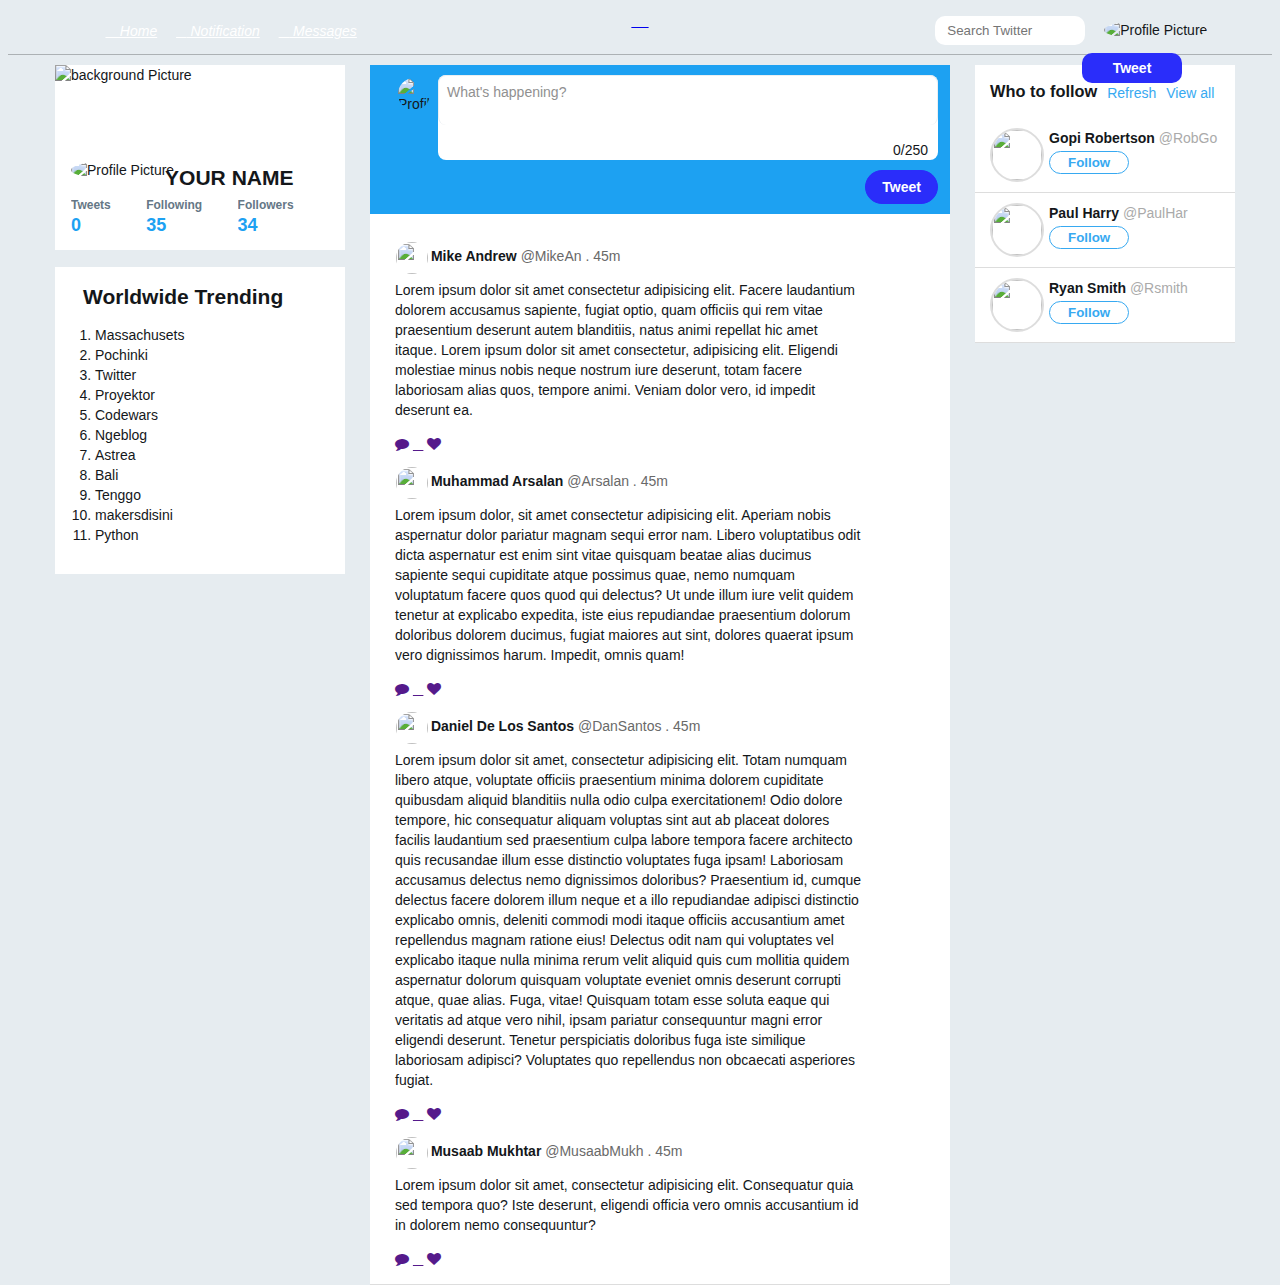
==== timeline.html @ 0c68b499 "Css follow sudah lumayan rapih." ====
<!DOCTYPE html>
<html>
     <head>
         <meta charset="utf-8">
         <title>Twitter Wall</title>
         <link href="https://necolas.github.io/normalize.css/7.0.0/normalize.css" rel="stylesheet">
         <link href="https://fonts.googleapis.com/css?family=Mali" rel="stylesheet">
         <link rel="stylesheet" href="https://use.fontawesome.com/releases/v5.4.1/css/all.css" integrity="sha384-5sAR7xN1Nv6T6+dT2mhtzEpVJvfS3NScPQTrOxhwjIuvcA67KV2R5Jz6kr4abQsz" crossorigin="anonymous">
         <!-- <link rel="styesheet" href="timeline.css" type="text/css" media="screen"/> -->
         <link href="main.css" rel="stylesheet">
         <link href="https://cdnjs.cloudflare.com/ajax/libs/font-awesome/4.7.0/css/font-awesome.min.css" rel="stylesheet">
         <script src="main.js"></script> 
     </head>
     <body class="segoe" style="background: rgb(230, 236, 240);">
        <div class="body">
                <div class="navigation">
                    <header>
                        <nav>
                            <a href="timeline.html">
                                   <i class="fab fa-twitter logocenter" aria-hidden="true"></i>
                            </a>
                           <ul id="nav-bar-top">
                               <li><a href="timeline.css"><i class="fas fa-home"> Home</i></a></li>
                               <li><a href="notification.html"><i class="far fa-bell"> Notification</i></a></li>
                               <li><a href="messages.html"><i class="far fa-envelope"> Messages</i></a></li>
                           </ul> 
                           <div id="nav-search-top">
                               <input type="text" placeholder="Search Twitter">
                               <img src="IMG/IMG_1526.JPG" alt="Profile Picture">
                               <button id="twitnav" class="twitnav">Tweet</button>
                            </div>
                        </nav>
                    </header>
                </div>

                <section class="wallcontainer">
                        <div class="profilecard">
                           <div class="background">
                            <div class="profilecardhead">
                                <img src="IMG/IMG_1570.JPG" alt="background Picture">
                            </div>
                            <div class="profilecardimagediv">
                                <img src="IMG/IMG_1526.JPG" alt="Profile Picture">
                            </div>
                           
                            <div class="profilecardnameidcont">
                                <div class="profilecardnamecont">
                                    <span id="profilecardname">
                                        <h3>Your Name</h3>
                                    </span>
                                </div>
                                <span id="profilecarduid"></span>
                            </div>

                            <div class="profilecardstatsdiv">
                         <ul class="profilecardstatslist">
                             <li class="profilecardstatslistitem">
                                 <span class="dispblk">
                                     <span class="statslistitemhead">Tweets</span>
                                     <span id="statslistitemcount" class="statslistitemcount">0</span>
                                 </span>
                             </li>
 
                             <li class="profilecardstatslistitem">
                                 <span class="dispblk">
                                     <span class="statslistitemhead">Following</span>
                                     <span class="statslistitemcount">35</span>
                                 </span>
                             </li>
 
                             <li class="profilecardstatslistitem">
                                 <span class="dispblk">
                                     <span class="statslistitemhead">Followers</span>
                                     <span class="statslistitemcount">34</span>
                                 </span>
                             </li>
                         </ul>
                             </div>
                         </div>

                         <div class="TrendingTopic">
                                <h2>Worldwide Trending</h2>
                                <ol id="trendingnow">
                                    <li>Massachusets</li>
                                    <li>Pochinki</li>
                                    <li>Twitter</li>
                                    <li>Proyektor</li>
                                    <li>Codewars</li>
                                    <li>Ngeblog</li>
                                    <li>Astrea</li>
                                    <li>Bali</li>
                                    <li>Tenggo</li>
                                    <li>makersdisini</li>
                                    <li>Python</li>
                                    </ol>     
                            </div>
                         </div> 
                         
                         <div class="rightcontainer">
                                <div class="posttweetcontainer">
                                    <img class="posttweetprofimg" src="IMG/IMG_1526.JPG" alt="Profile Picture">
                                    <div class="ml56px">
                                        <div class="posttweettacontainer">
                                            <textarea id="posttweetta" class="posttweetta" placeholder="What's happening?"></textarea>
                                            <div class="posttweetcountcont">
                                                <span class="posttweetcount"><span id="totalchars">0</span>/250</span>
                                            </div>
                                        </div>
                                        <div class="posttweetbutcont">
                                            <button id="posttweetbut" class="posttweetbut" onclick="addTweet()">Tweet</button>
                                        </div>
                                    </div>
                                </div>
                                <div id="tweetscontainer" class="tweetscontainer">
                                       <div class="tweeting">    
                                           <div class="data-tweet">
                                               <img src="IMG/1.jpg">
                                               <strong>Mike Andrew</strong> <span>@MikeAn . 45m</span>
                                               <p>Lorem ipsum dolor sit amet consectetur adipisicing elit. Facere laudantium dolorem accusamus sapiente, fugiat optio, quam officiis qui rem vitae praesentium deserunt autem blanditiis, natus animi repellat hic amet itaque. Lorem ipsum dolor sit amet consectetur, adipisicing elit. Eligendi molestiae minus nobis neque nostrum iure deserunt, totam facere laboriosam alias quos, tempore animi. Veniam dolor vero, id impedit deserunt ea.</p>
                           
                                               <div class="btn-tweet">
                                                   <a href=""><i class="fa fa-comment"></i></a>
                                                   <a href=""><i class="fas fa-retweet"></i></a>
                                                   <a href=""><i class="fa fa-heart"></i></a>
                                                   <a href=""><i class="fab fa-gitter"></i></a>
                                               </div>
                                           </div>
                                       </div>
           
                                           <div class="data-tweet">
                                               <img src="IMG/2.jpg">
                                               <strong>Muhammad Arsalan</strong> <span>@Arsalan . 45m</span>
                                               <p>Lorem ipsum dolor, sit amet consectetur adipisicing elit. Aperiam nobis aspernatur dolor pariatur magnam sequi error nam. Libero voluptatibus odit dicta aspernatur est enim sint vitae quisquam beatae alias ducimus sapiente sequi cupiditate atque possimus quae, nemo numquam voluptatum facere quos quod qui delectus? Ut unde illum iure velit quidem tenetur at explicabo expedita, iste eius repudiandae praesentium dolorum doloribus dolorem ducimus, fugiat maiores aut sint, dolores quaerat ipsum vero dignissimos harum. Impedit, omnis quam!</p>
                           
                                               <div class="btn-tweet">
                                                   <a href=""><i class="fa fa-comment"></i></a>
                                                   <a href=""><i class="fas fa-retweet"></i></a>
                                                   <a href=""><i class="fa fa-heart"></i></a>
                                                   <a href=""><i class="fab fa-gitter"></i></a>
                                               </div>
                                           </div>
           
                                           <div class="data-tweet">
                                               <img src="IMG/3.jpg">
                                               <strong>Daniel De Los Santos</strong> <span>@DanSantos . 45m</span>
                                               <p>Lorem ipsum dolor sit amet, consectetur adipisicing elit. Totam numquam libero atque, voluptate officiis praesentium minima dolorem cupiditate quibusdam aliquid blanditiis nulla odio culpa exercitationem! Odio dolore tempore, hic consequatur aliquam voluptas sint aut ab placeat dolores facilis laudantium sed praesentium culpa labore tempora facere architecto quis recusandae illum esse distinctio voluptates fuga ipsam! Laboriosam accusamus delectus nemo dignissimos doloribus? Praesentium id, cumque delectus facere dolorem illum neque et a illo repudiandae adipisci distinctio explicabo omnis, deleniti commodi modi itaque officiis accusantium amet repellendus magnam ratione eius! Delectus odit nam qui voluptates vel explicabo itaque nulla minima rerum velit aliquid quis cum mollitia quidem aspernatur dolorum quisquam voluptate eveniet omnis deserunt corrupti atque, quae alias. Fuga, vitae! Quisquam totam esse soluta eaque qui veritatis ad atque vero nihil, ipsam pariatur consequuntur magni error eligendi deserunt. Tenetur perspiciatis doloribus fuga iste similique laboriosam adipisci? Voluptates quo repellendus non obcaecati asperiores fugiat.</p>
                           
                                               <div class="btn-tweet">
                                                   <a href=""><i class="fa fa-comment"></i></a>
                                                   <a href=""><i class="fas fa-retweet"></i></a>
                                                   <a href=""><i class="fa fa-heart"></i></a>
                                                   <a href=""><i class="fab fa-gitter"></i></a>
                                               </div>
                                           </div>
           
                                           <div class="data-tweet">
                                               <img src="IMG/4.jpg">
                                               <strong>Musaab Mukhtar</strong> <span>@MusaabMukh . 45m</span>
                                               <p>Lorem ipsum dolor sit amet, consectetur adipisicing elit. Consequatur quia sed tempora quo? Iste deserunt, eligendi officia vero omnis accusantium id in dolorem nemo consequuntur?</p>
                           
                                               <div class="btn-tweet">
                                                   <a href=""><i class="fa fa-comment"></i></a>
                                                   <a href=""><i class="fas fa-retweet"></i></a>
                                                   <a href=""><i class="fa fa-heart"></i></a>
                                                   <a href=""><i class="fab fa-gitter"></i></a>
                                               </div>
                                           </div>     
                                </div>
                            </div>

                            <div class="follow">
                                    <div id="head-follow">
                                        <h3>Who to follow</h3>
                                        <a href="">Refresh</a>
                                        <a href="">View all</a>
                                        
                                    </div>
                                    <div class="clear"></div>

                                    <div id="info-follow">
                                            <img src="IMG/5.jpg">
                            
                                            <div class="follow-data">
                                                <strong>Gopi Robertson</strong> 
                                                <span>@RobGo</span>
                                                <br>
                                                <button class="btn-follow">Follow</button>
                                            </div>
                                            <div class="clear"></div>
                                    </div>

                                    <div id="info-follow">
                                        <img src="IMG/6.jpg">
                            
                                        <div class="follow-data">
                                            <strong>Paul Harry</strong> 
                                               <span>@PaulHar</span>
                                                <br>
                                            <button class="btn-follow">Follow</button>
                                        </div>
                                        <div class="clear"></div>
                                    </div>

                                    <div id="info-follow">
                                        <img src="IMG/7.jpg">
                            
                                        <div class="follow-data">
                                            <strong>Ryan Smith</strong> 
                                            <span>@Rsmith</span>
                                            <br>
                                           <button class="btn-follow">Follow</button>
                                        </div>
                                        <div class="clear"></div>
                                    </div>

                            </div>
                                                    
                 </section>
        </div>
     </body>
---- timeline.css ----
/* header{
    z-index: 1000;
    position: fixed;
    display: grid;
    grid-template-columns: 4fr 3fr 4fr;
    grid-template-areas: "a b c";
    box-shadow: 0px 1px 2px #aaa; */
}
   
.navigation{
    background-image: url("https://abs.twimg.com/a/1512226556/img/t1/lohp_streams_header_bg_v4.png");
    background-size: 100% 100%;
    border-bottom: 1px solid rgba(0, 0, 0, 0.25);
    height: 46px;
    position: relative;
    width: 100%;
    text-align:center;
}

header nav{
    display: grid;
    grid-template-columns: 1fr 1fr 1fr;
    grid-template-areas: 
    'a b c';
}

#nav-bar-top{
    margin: 0;
    grid-area: a;
    padding-top: 10px;
}

#nav-bar-top li{
    display: inline-block;
    list-style: none;
    size: 46px;
}

#nav-bar-top a{
    color: white;
    text-align: center;
    padding:10px 15px 10px 0px;
}

#nav-seacrh-top{
    display:flex;
    align-items:center;
}

#nav-search-top input{
    border-radius:50px;
    width:150px;
    margin-left:10px;/* 
    padding:5px 10px; */
    box-sizing: border-box;
    background-color: #fff;
    margin: 15px 0px 5px 10px;
    border-radius: 15px;
    border: 2px solid transparent;
}

#nav-search-top button{
    display: block;
    border-radius: 2px;
    border: 2px solid transparent;
}


#nav-search-top img{
    width:30px;
    height:30px;
    border-radius:50%;
    margin-left:15px;
}

.twit{
    padding: 6px 16px; 
    border-radius: 100px; 
    border: 1px solid #1da1f2; 
    border-image: none; 
    text-align: center; 
    color: white; 
    line-height: 20px; 
    font-size: 14px; 
    font-weight: bold; 
    white-space: nowrap; 
    position: relative; 
    cursor: pointer; 
    float: right; 
    box-shadow: none; 
    background-color: #1da1f2;
}

.wallcontainer{
    /* width: 900px; 
    overflow: hidden; 
    margin:auto; */
    max-width:1190px;
    margin:0 auto;
    display: grid;
    grid-template-columns: 1fr 4fr;
    grid-template-rows: 45px repeat(2,95px) repeat(4,100px) auto 30px;
    grid-column-gap: 15px;
    grid-row-gap: 15px;
    grid-template-areas:
    "profile twitter follow"
    "trending twitter follow";
    justify-content: space-between;
}
 
.background{
    background-color: white;
}

.profilecard{
    width: 290px; 
    float: left; 
    background: white; 
    margin: 10px; 
    position: relative;
    grid-area: profile;
}
 
.profilecardhead{
 height:95px;
}

.profilecardhead img{
 height:95px;
 width: 290px;
}
 
.profilecardimagediv{
 margin:-30px 0 0 8px;
 padding:1px;
 background:#FFF;
 display:inline-block;
 border-radius:50%;
}
 
.profilecardimagediv img{
 width:85px;
 height:85px;
 border-radius:50%;
 box-sizing:border-box;
 border:0px solid #FFF;
}
 
.profilecardnameidcont{
 /* background-color: aquamarine; */
 position:absolute;
 top:103px;
 left:90px;
 width:185px;
}
 
.profilecardnamecont{
 font-size:18px;
 font-weight:bold;
 line-height:25px;
 margin:-1px 0 -2px;
 max-width:100%;
 overflow:hidden;
 text-overflow:ellipsis;
 white-space:nowrap;
 word-wrap:normal
}
 
#profilecardname{
 color:inherit;
 text-transform:uppercase;
}
 
#profilecarduid{
 /* background-color: aquamarine; */
 color:#667786;
 font-size:14px;
 padding-right:5px;
 text-transform:uppercase;
}
 
.profilecardstatsdiv{
 padding:16px;
 /* background-color: aquamarine; */
}
 
.profilecardstatslist{
 table-layout:fixed;
 box-sizing:border-box;
 display:table;
 margin:0;
 min-width:100%;
 padding:0;
 list-style:outside none;
}
 
.profilecardstatslistitem{
 width:1%;
 vertical-align:bottom;
 display:table-cell;
 padding:0;
 box-sizing:border-box;
 line-height:1;
 overflow:hidden;
 transition:all 0.15s ease-in-out 0s;
 text-align:inherit;
}
 
.dispblk{
 display:block;
}
 
.statslistitemhead{
 color:#657786;
 font-size:12px;
 font-weight:bold;
 letter-spacing:0,02em;
 line-height:16px;
 overflow:hidden;
 transition:color 0.15s ease-in-out 0s;
 display:block;
}
 
.statslistitemcount{
 display:block;
 font-size:18px;
 font-weight:bold;
 padding-top:3px;
 transition: color .15s ease-in-out 0s;
 color: #1da1f2;
}
 
.TrendingTopic{
    background-color: white;
    grid-area: trending;
}

.TrendingTopic h2{
    text-align: center;
}

.rightcontainer{
 width:580px;
 float:center;
 margin-top:10px;
 margin-right:10px;
 grid-area: twitter;
}


.posttweetcontainer{
 background:#1da1f2;
 padding:10px 12px;
 position:relative;
}
 
.posttweetprofimg{
 width:32px;
 height:32px;
 position:absolute;
 left:28px;
 top:13px;
 border-radius:50%;
}
 
.ml56px{
 margin-left:56px;
}
 
.ml58px{
 margin-left:58px;
}
 
.mt10px{
 margin-top: 10px;
}
 
.posttweettacontainer{
 border-radius: 8px;
 order: 1px solid rgb(42, 45, 250); 
 border-image: none; 
 line-height: 20px; 
 box-shadow: 0px 0px 0px 1px #1da1f2; 
 background-color: rgb(255, 255, 255);
}
 
.posttweetta{
 border-width: 1px 1px 0px; 
 border-style: solid solid none; 
 border-color: rgb(230, 236, 240) rgb(230, 236, 240) currentColor;
 margin: 0px; 
 padding: 8px; 
 outline: 0px; 
 border-radius: 8px; 
 border-image: none; 
 width: 100%; 
 height: 50px; 
 font-family: "Segoe UI",Arial,sans-serif; 
 font-size: 14px; 
 box-sizing: border-box; 
 opacity: 0.8; 
 background-color: rgb(255, 255, 255);
}
 
.posttweetcountcont{
 overflow: hidden; 
 margin-top: 10px;
}
 
.posttweetcount{
 margin-right: 10px; 
 display: block; 
 float: right;
}
 
.posttweetbutcont{
 overflow: hidden; margin-top: 10px;
}
 
.posttweetbut{
 padding: 6px 16px; 
 border-radius: 100px; 
 border: 1px solid rgb(42, 45, 250); 
 border-image: none; 
 text-align: center; 
 color: rgb(255, 255, 255); 
 line-height: 20px; 
 font-size: 14px; 
 font-weight: bold; 
 white-space: nowrap; 
 position: relative; 
 cursor: pointer; 
 float: right; 
 box-shadow: none; 
 background-color: rgb(42, 45, 250);
}
 
.tweetscontainer{
 background: rgb(255, 255, 255); 
 list-style: none; 
 margin: 0px; 
 padding: 0px;
}
 
.tweetcontainer{
 margin: 0px; 
 padding: 10px; 
 overflow: hidden; 
 border-bottom-color: rgb(230, 236, 240); 
 border-bottom-width: 1px; 
 border-bottom-style: solid;
}
 
.tweetprofimg{
 border-radius: 50%; 
 width: 48px; 
 height: 48px; 
 margin-right: 10px; 
 float: left;
}
 
.tweetprofname{
 color:#14171a;
 font-size:14px;
 font-weight:bold;
}
 
.tweetprofuid{
 color:#657786;
 font-size:14px;
 margin-left:5px;
}
 
.tweetstats{
 margin-right: 30px; 
 cursor: pointer;
}
 
.tweetstats i{
 color: rgb(101, 119, 134); 
 font-size: 16px;
}
 
.tweetstatscount{
 color: rgb(101, 119, 134); 
 line-height: 1; 
 font-size: 12px; 
 font-weight: bold; 
 margin-left: 6px;
}

.tweetscontainer{
    padding:15px;
    border-bottom: 1px solid #ddd;
    position: relative;
}

.tweetcontainer img{
 width:32px;
 height:32px;
 position:absolute;
 left:28px;
 top:13px;
 border-radius:50%;
}

.data-tweet{
    float: left;
    margin-left: 10px;
    width: 85%;
}

.data-tweet span{
    color:dimgray;
}

.tweeting .btn{
    border: 0px;
    color: #fff;
    font-weight: bold;
    border-radius: 20px;
    background-color: #37A9F1;
    padding: 10px 15px;
    cursor: pointer;
}

.tweeting .btn:hover{
    background-color: #19C7FB;
}

.tweeting img{
    border:1px solid #ddd;
    width: 100%;
    height: 100%;
    border-radius: 20px;
    margin-top: 10px;
}

.tweeting video{
    border:1px solid #ddd;
    width: 100%;
    height: 100%;
    border-radius: 10px;
    margin-top: 10px;
}

.red i, .red span{
    color: white !important;
   }
---- main.css ----
body {
  color: #14171a;
  font-size: 14px;
  line-height: 20px;
 }
  
 body {
  font-family: "Helvetica Neue",Helvetica,Arial,sans-serif;
 }
  
  
 .topbar {
  background-image: url("https://abs.twimg.com/a/1512226556/img/t1/lohp_streams_header_bg_v4.png");
  background-size: 100% 100%;
  border-bottom: 1px solid rgba(0, 0, 0, 0.25);
  height: 46px;
  position: relative;
  width: 100%;
  text-align:center;
 }
  
 body.segoe {
  font-family: "Segoe UI",Arial,sans-serif;
 }
  
  
 .topbar .container {
  max-width: 1190px;
  height: 100%;
  text-align: center;
  width: auto;
  margin: 0 auto;
  position: relative;
 }
  
 .logocenter{
  font-size: 23px !important;
  margin-top: 11px;
  color:white;
 }
  
 .topcontainer{
  background:#FFF;
  height: 100%;
 }
  
 #submit_button {
  background-color: #1da1f2;
  border: 1px solid #1da1f2;
  border-radius: 100px;
  box-shadow: none;
  color: #fff;
  font-size: 18px;
  font-weight: bold;
  height: auto;
  line-height: 24px;
  padding: 12px 20px;
  position: relative;
  text-align: center;
  white-space: nowrap;
  width: 392px;
 }
 
 .navigation{
     background-image: url("https://abs.twimg.com/a/1512226556/img/t1/lohp_streams_header_bg_v4.png");
     background-size: 100% 100%;
     border-bottom: 1px solid rgba(0, 0, 0, 0.25);
     height: 46px;
     position: relative;
     width: 100%;
     text-align:center;
 }
 
 header nav{
     display: grid;
     grid-template-columns: 1fr 1fr 1fr;
     grid-template-areas: 
     'a b c';
 }
 
 #nav-bar-top{
     margin: 0;
     grid-area: a;
     padding-top: 13px;
 }
 
 #nav-bar-top li{
     display: inline-block;
     list-style: none;
     size: 46px;
 }
 
 #nav-bar-top a{
     color: white;
     text-align: center;
     padding:10px 15px 10px 0px;
 }
 
 #nav-seacrh-top{
     /* margin: 0;
     grid-area: a;
     padding-top: 10px;
     display: grid;
     grid-template-columns: 3fr 1fr 1fr; */
     /* align-items: center; */
     display:flex;
 }
 
 #nav-search-top input{
     /* background-color: #1da1f2;
     border: 1px solid #1da1f2;
     border-radius: 100px;
     box-shadow: none;
     color: #fff;
     font-size: 18px;
     font-weight: bold;
     height: auto;
     line-height: 24px; */
     /* padding: 12px 20px; */
     /* position: relativel; */
     /* text-align: center;
     white-space: nowrap;
     width: 392px;
     margin-left:15px; */
     border-radius:50px;
     width:150px;
     margin-left:20px;
     padding:5px 10px;
     box-sizing: border-box;
     background-color: #fff;
     /* grid-area: b; */
     margin-top:8px;
     border-radius: 10px;
     border: 2px solid transparent;
 }

 #nav-search-top img{
    /* margin-top: 8px;
    margin-left: 0px; */
}
 
 #nav-search-top button{
     display: block;
     border-radius: 2px;
     border: 2px solid transparent;
     margin-top: 8px;
     margin-right: 90px;
     border-radius: 10px;
     height: 30px;
     padding-top: 3px;
 }
 
 .twitnav{
  padding: 6px 16px; 
  border-radius: 100px; 
  border: 1px solid rgb(42, 45, 250); 
  border-image: none; 
  text-align: center; 
  color: rgb(255, 255, 255); 
  line-height: 20px; 
  font-size: 14px; 
  font-weight: bold; 
  white-space: nowrap; 
  position: relative; 
  cursor: pointer; 
  float: right; 
  box-shadow: none; 
  background-color: rgb(42, 45, 250);
  border-radius:50px;
  width:100px;
  margin-left:1px;
  box-sizing: border-box;
 }
 
 #nav-search-top img{
     width:30px;
     height:30px;
     /* left:28px;
     top:13px; */
     border-radius:50%;
     margin-left:15px;
 }
 
 /* .twit{
     padding: 6px 16px; 
     border-radius: 100px; 
     border: 1px solid #1da1f2; 
     border-image: none; 
     text-align: center; 
     color: white; 
     line-height: 20px; 
     font-size: 14px; 
     font-weight: bold; 
     white-space: nowrap; 
     position: relative; 
     cursor: pointer; 
     float: right; 
     box-shadow: none; 
     background-color: #1da1f2;
 } */
 
 .wallcontainer{
     max-width:1190px;
     margin:0 auto;
     display: grid;
     grid-template-columns: 1fr 2fr 1fr;
     grid-template-rows: 45px repeat(2,95px) repeat(4,100px) auto 30px;
     grid-column-gap: 15px;
     grid-row-gap: 15px;
     grid-template-areas:
     "profile twitter follow"
     "trending twitter follow";
     justify-content: space-between;
 }
  
 .background{
     background-color: white;
 }
 
 .profilecard{
     width: 290px; 
     float: left; 
     background: white; 
     margin: 10px; 
     position: relative;
     grid-area: profile;
 }
  
 .profilecardhead{
  height:95px;
 }
 
 .profilecardhead img{
  height:95px;
  width: 290px;
 }
  
 .profilecardimagediv{
  margin:-30px 0 0 15px;
  padding:1px;
  background:#FFF;
  display:inline-block;
  border-radius:50%;
 }
  
 .profilecardimagediv img{
  width:85px;
  height:85px;
  border-radius:50%;
  box-sizing:border-box;
  border:0px solid #FFF;
 }
  
 .profilecardnameidcont{
  /* background-color: aquamarine; */
  position:absolute;
  top:80px;
  left:110px;
  width:185px;
 }
  
 .profilecardnamecont{
  font-size:18px;
  font-weight:bold;
  line-height:25px;
  margin:-1px 0 -2px;
  max-width:100%;
  overflow:hidden;
  text-overflow:ellipsis;
  white-space:nowrap;
  word-wrap:normal
 }
  
 #profilecardname{
  color:inherit;
  text-transform:uppercase; 
 }
  
 #profilecarduid{
  /* background-color: aquamarine; */
  color:#667786;
  font-size:14px;
  padding-right:5px;
  text-transform:uppercase;
 }
  
 .profilecardstatsdiv{
  padding:16px;
  /* background-color: aquamarine; */
 }
  
 .profilecardstatslist{
  table-layout:fixed;
  box-sizing:border-box;
  display:table;
  margin:0;
  min-width:100%;
  padding:0;
  list-style:outside none;
 }
  
 .profilecardstatslistitem{
  width:1%;
  vertical-align:bottom;
  display:table-cell;
  padding:0;
  box-sizing:border-box;
  line-height:1;
  overflow:hidden;
  transition:all 0.15s ease-in-out 0s;
  text-align:inherit;
 }
  
 .dispblk{
  display:block;
 }
  
 .statslistitemhead{
  color:#657786;
  font-size:12px;
  font-weight:bold;
  letter-spacing:0,02em;
  line-height:16px;
  overflow:hidden;
  transition:color 0.15s ease-in-out 0s;
  display:block;
 }
  
 .statslistitemcount{
  display:block;
  font-size:18px;
  font-weight:bold;
  padding-top:3px;
  transition: color .15s ease-in-out 0s;
  color: #1da1f2;
 }
  
 .TrendingTopic{
     background-color: white;
     grid-area: trending;
     padding-bottom: 15px;
 }
 
 .TrendingTopic h2{/* 
     text-align: center; */
     padding-top: 20px;
     padding-left: 28px;
 }
 
 .rightcontainer{
  width:580px;
  float:center;
  margin-top:10px;
  margin-right:10px;
  grid-area: twitter;
  background-color: white;
 }
 
 
 .posttweetcontainer{
  background:#1da1f2;
  padding:10px 12px;
  position:relative;
 }
  
 .posttweetprofimg{
  width:32px;
  height:32px;
  position:absolute;
  left:28px;
  top:13px;
  border-radius:50%;
 }
  
 .ml56px{
  margin-left:56px;
 }
  
 .ml58px{
  margin-left:58px;
 }
  
 .mt10px{
  margin-top: 10px;
 }
  
 .posttweettacontainer{
  border-radius: 8px;
  order: 1px solid rgb(42, 45, 250); 
  border-image: none; 
  line-height: 20px; 
  box-shadow: 0px 0px 0px 1px #1da1f2; 
  background-color: rgb(255, 255, 255);
 }
 .posttweettacontainer textarea{
    resize: none;
 }
  
 .posttweetta{
  border-width: 1px 1px 0px; 
  border-style: solid solid none; 
  border-color: rgb(230, 236, 240) rgb(230, 236, 240) currentColor;
  margin: 0px; 
  padding: 8px; 
  outline: 0px; 
  border-radius: 8px; 
  border-image: none; 
  width: 100%; 
  height: 50px; 
  font-family: "Segoe UI",Arial,sans-serif; 
  font-size: 14px; 
  box-sizing: border-box; 
  opacity: 0.8; 
  background-color: rgb(255, 255, 255);
 }
  
 .posttweetcountcont{
  overflow: hidden; 
  margin-top: 10px;
 }
  
 .posttweetcount{
  margin-right: 10px; 
  display: block; 
  float: right;
 }
  
 .posttweetbutcont{
  overflow: hidden; margin-top: 10px;
 }
  
 .posttweetbut{
  padding: 6px 16px; 
  border-radius: 100px; 
  border: 1px solid rgb(42, 45, 250); 
  border-image: none; 
  text-align: center; 
  color: rgb(255, 255, 255); 
  line-height: 20px; 
  font-size: 14px; 
  font-weight: bold; 
  white-space: nowrap; 
  position: relative; 
  cursor: pointer; 
  float: right; 
  box-shadow: none; 
  background-color: rgb(42, 45, 250);
 }
  
 .tweetscontainer{
  background: rgb(255, 255, 255); 
  list-style: none; 
  margin: 0px; 
  padding: 0px;
 }
  
 .tweetscontainer{
  margin: 0px; 
  padding: 10px; 
  overflow: hidden; 
  border-bottom-color: rgb(230, 236, 240); 
  border-bottom-width: 1px; 
  border-bottom-style: solid;
 }
  
 .data-tweet img{
  width:32px;
  height:32px;
  position: relative;;
  left:1px;
  top:13px;
  border-radius:50%;
 }
  
 .ml56px{
  margin-left:56px;
 }
  
 .ml58px{
  margin-left:58px;
 }
  
 .mt10px{
  margin-top: 10px;
 }
  
 .tweetprofname{
  color:#14171a;
  font-size:14px;
  font-weight:bold;
 }
  
 .tweetprofuid{
  color:#657786;
  font-size:14px;
  margin-left:5px;
 }
  
 .tweetstats{
  margin-right: 30px; 
  cursor: pointer;
 }
  
 .tweetstats i{
  color: rgb(101, 119, 134); 
  font-size: 16px;
 }
  
 .tweetstatscount{
  color: rgb(101, 119, 134); 
  line-height: 1; 
  font-size: 12px; 
  font-weight: bold; 
  margin-left: 6px;
 }
 
 .tweetscontainer{
     padding:15px;
     border-bottom: 1px solid #ddd;
     position: relative;
 }
 
 .tweetcontainer img{
  width:32px;
  height:32px;
  position:absolute;
  left:28px;
  top:13px;
  border-radius:50%;
 }
 
 .data-tweet{
     float: left;
     margin-left: 10px;
     width: 85%;
 }
 
 .data-tweet span{
     color:dimgray;
 }
 
 .tweeting .btn{
     border: 0px;
     color: #fff;
     font-weight: bold;
     border-radius: 20px;
     background-color: #37A9F1;
     padding: 10px 15px;
     cursor: pointer;
 }
 
 .tweeting .btn:hover{
     background-color: #19C7FB;
 }
 
 /* .tweeting img{
     border:1px solid #ddd;
     width: 100%;
     height: 100%;
     border-radius: 20px;
     margin-top: 10px;
 } */
 
 /* .tweeting video{
     border:1px solid #ddd;
     width: 100%;
     height: 100%;
     border-radius: 10px;
     margin-top: 10px;
 } */
 
.follow{/* 
  padding: 15px 15px; */
  padding-left: 0px;
  grid-area: follow;
  background-color: white;
  margin-top: 10px;
  padding-bottom: 40px;
  padding-right: 15px
}

.connect{
  padding: 10px 0px;
}

.connect a{
  color:#37A9F1;
  text-decoration: none;
}

#head-follow{
    padding-left: 15px;
    padding-bottom: 50px;
    /* border-bottom: 1px solid #ddd; */
    width: 100%;
}
 
#head-follow h3{
  float:left;
}
#head-follow a{
  float:left;
  color:#37A9F1;
  margin-left:10px;
  padding-top: 18px;
  text-decoration: none;
}
#info-follow{
  float: left;
  border-bottom: 1px solid #ddd;
  background-color: white;
  padding-bottom: 10px;
  padding-top: 10px;
  /* padding-right: 50px; */
  width: 100%;
  padding-left: 15px;
}

#info-follow img{
  width:50px;
  height: 50px;
  border-radius: 50%;
  border: 2px solid #ddd;
  float:left;
  margin-right: 5px;
}

.follow-data{/* 
  float:center; */
  background-color: white
}

.follow-data span{
  color: #aaa;
}

.btn-follow{
  margin-top: 3px;
  padding:3px 18px;
  background-color: #fff;
  border: 1px solid #37A9F1;
  color: #37A9F1;
  font-weight: bold;
  border-radius: 15px;
  cursor: pointer;
}

.btn-follow:hover{
  background-color: rgba(54, 207, 253, 0.151);
}

 .red i, .red span{
  color: white !important;
 }
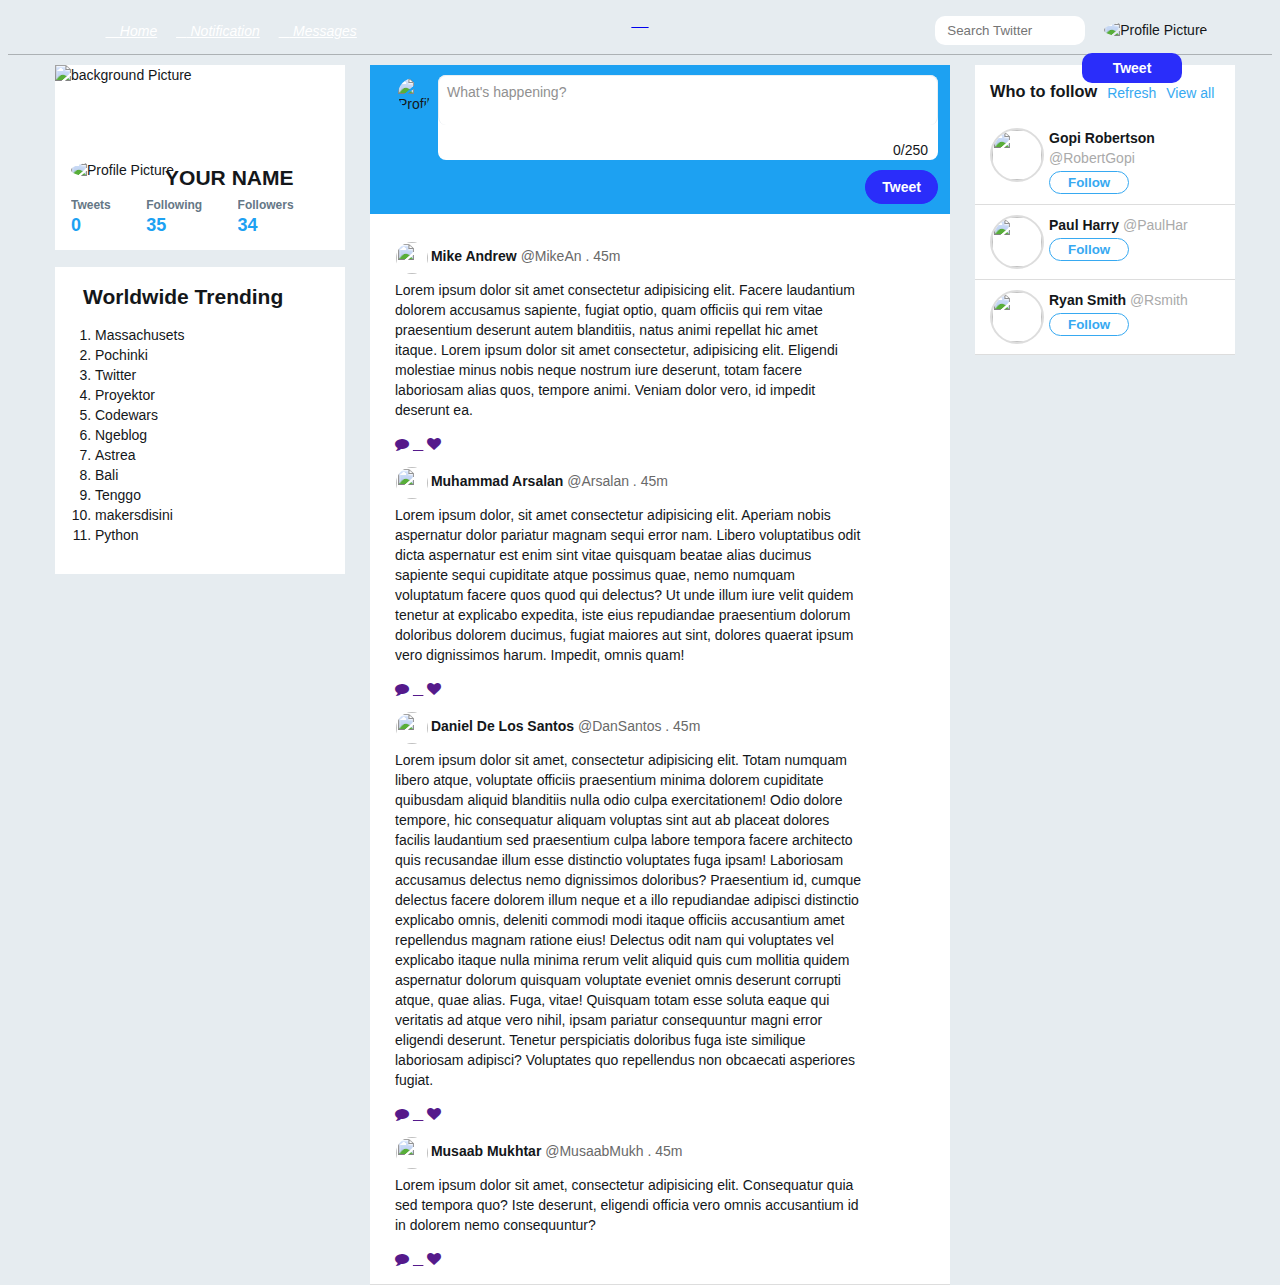
==== commit e1642bd2: "tes" ====
--- a/timeline.html
+++ b/timeline.html
@@ -6,7 +6,6 @@
          <link href="https://necolas.github.io/normalize.css/7.0.0/normalize.css" rel="stylesheet">
          <link href="https://fonts.googleapis.com/css?family=Mali" rel="stylesheet">
          <link rel="stylesheet" href="https://use.fontawesome.com/releases/v5.4.1/css/all.css" integrity="sha384-5sAR7xN1Nv6T6+dT2mhtzEpVJvfS3NScPQTrOxhwjIuvcA67KV2R5Jz6kr4abQsz" crossorigin="anonymous">
-         <!-- <link rel="styesheet" href="timeline.css" type="text/css" media="screen"/> -->
          <link href="main.css" rel="stylesheet">
          <link href="https://cdnjs.cloudflare.com/ajax/libs/font-awesome/4.7.0/css/font-awesome.min.css" rel="stylesheet">
          <script src="main.js"></script> 
@@ -28,7 +27,7 @@
                                <input type="text" placeholder="Search Twitter">
                                <img src="IMG/IMG_1526.JPG" alt="Profile Picture">
                                <button id="twitnav" class="twitnav">Tweet</button>
-                            </div>
+                             </div>
                         </nav>
                     </header>
                 </div>
@@ -112,7 +111,7 @@
                                     </div>
                                 </div>
                                 <div id="tweetscontainer" class="tweetscontainer">
-                                       <div class="tweeting">    
+                                       <div id= "tweeting" class="tweeting">    
                                            <div class="data-tweet">
                                                <img src="IMG/1.jpg">
                                                <strong>Mike Andrew</strong> <span>@MikeAn . 45m</span>
@@ -173,49 +172,52 @@
                                         <h3>Who to follow</h3>
                                         <a href="">Refresh</a>
                                         <a href="">View all</a>
-                                        
+                                        <div class="clear"></div>
                                     </div>
-                                    <div class="clear"></div>
 
                                     <div id="info-follow">
                                             <img src="IMG/5.jpg">
                             
                                             <div class="follow-data">
                                                 <strong>Gopi Robertson</strong> 
-                                                <span>@RobGo</span>
+                                                <span>@RobertGopi</span>
                                                 <br>
                                                 <button class="btn-follow">Follow</button>
                                             </div>
                                             <div class="clear"></div>
-                                    </div>
-
-                                    <div id="info-follow">
-                                        <img src="IMG/6.jpg">
-                            
-                                        <div class="follow-data">
-                                            <strong>Paul Harry</strong> 
-                                               <span>@PaulHar</span>
-                                                <br>
-                                            <button class="btn-follow">Follow</button>
                                         </div>
-                                        <div class="clear"></div>
-                                    </div>
-
-                                    <div id="info-follow">
-                                        <img src="IMG/7.jpg">
-                            
-                                        <div class="follow-data">
-                                            <strong>Ryan Smith</strong> 
-                                            <span>@Rsmith</span>
-                                            <br>
-                                           <button class="btn-follow">Follow</button>
-                                        </div>
-                                        <div class="clear"></div>
-                                    </div>
+
+                                        <div id="info-follow">
+                                                <img src="IMG/6.jpg">
+                                
+                                                <div class="follow-data">
+                                                    <strong>Paul Harry</strong> 
+                                                    <span>@PaulHar</span>
+                                                    <br>
+                                                    <button class="btn-follow">Follow</button>
+                                                </div>
+                                                <div class="clear"></div>
+                                            </div>
+
+                                            <div id="info-follow">
+                                                    <img src="IMG/7.jpg">
+                                    
+                                                    <div class="follow-data">
+                                                        <strong>Ryan Smith</strong> 
+                                                        <span>@Rsmith</span>
+                                                        <br>
+                                                        <button class="btn-follow">Follow</button>
+                                                    </div>
+                                                    <div class="clear"></div>
+                                                </div>
 
                             </div>
                                                     
                  </section>
         </div>
+        <script>
+            allTweet()
+            addToLocalStorage()
+        </script>
      </body>
-            +</html>
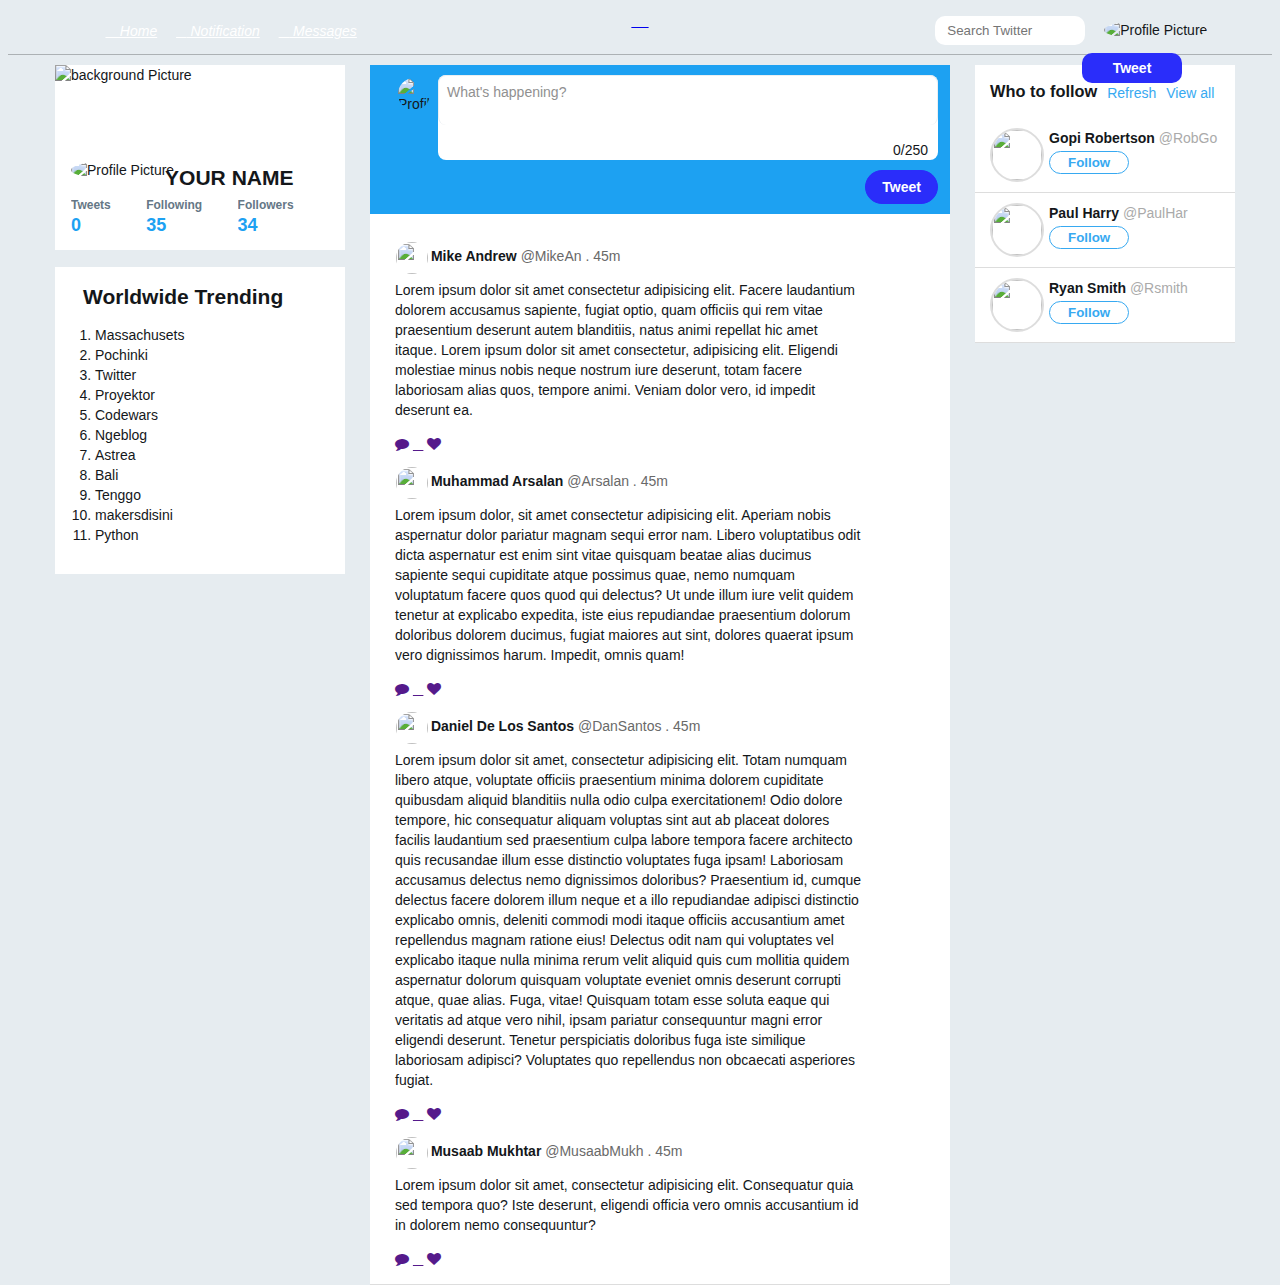
==== commit 08cb48cb: "Merge branch 'master' of https://github.com/dzuraida/Twitter-Clone" ====
--- a/timeline.html
+++ b/timeline.html
@@ -6,6 +6,7 @@
          <link href="https://necolas.github.io/normalize.css/7.0.0/normalize.css" rel="stylesheet">
          <link href="https://fonts.googleapis.com/css?family=Mali" rel="stylesheet">
          <link rel="stylesheet" href="https://use.fontawesome.com/releases/v5.4.1/css/all.css" integrity="sha384-5sAR7xN1Nv6T6+dT2mhtzEpVJvfS3NScPQTrOxhwjIuvcA67KV2R5Jz6kr4abQsz" crossorigin="anonymous">
+         <!-- <link rel="styesheet" href="timeline.css" type="text/css" media="screen"/> -->
          <link href="main.css" rel="stylesheet">
          <link href="https://cdnjs.cloudflare.com/ajax/libs/font-awesome/4.7.0/css/font-awesome.min.css" rel="stylesheet">
          <script src="main.js"></script> 
@@ -27,7 +28,7 @@
                                <input type="text" placeholder="Search Twitter">
                                <img src="IMG/IMG_1526.JPG" alt="Profile Picture">
                                <button id="twitnav" class="twitnav">Tweet</button>
-                             </div>
+                            </div>
                         </nav>
                     </header>
                 </div>
@@ -172,44 +173,45 @@
                                         <h3>Who to follow</h3>
                                         <a href="">Refresh</a>
                                         <a href="">View all</a>
-                                        <div class="clear"></div>
-                                    </div>
+                                        
+                                    </div>
+                                    <div class="clear"></div>
 
                                     <div id="info-follow">
                                             <img src="IMG/5.jpg">
                             
                                             <div class="follow-data">
                                                 <strong>Gopi Robertson</strong> 
-                                                <span>@RobertGopi</span>
+                                                <span>@RobGo</span>
                                                 <br>
                                                 <button class="btn-follow">Follow</button>
                                             </div>
                                             <div class="clear"></div>
-                                        </div>
-
-                                        <div id="info-follow">
-                                                <img src="IMG/6.jpg">
-                                
-                                                <div class="follow-data">
-                                                    <strong>Paul Harry</strong> 
-                                                    <span>@PaulHar</span>
-                                                    <br>
-                                                    <button class="btn-follow">Follow</button>
-                                                </div>
-                                                <div class="clear"></div>
-                                            </div>
-
-                                            <div id="info-follow">
-                                                    <img src="IMG/7.jpg">
-                                    
-                                                    <div class="follow-data">
-                                                        <strong>Ryan Smith</strong> 
-                                                        <span>@Rsmith</span>
-                                                        <br>
-                                                        <button class="btn-follow">Follow</button>
-                                                    </div>
-                                                    <div class="clear"></div>
-                                                </div>
+                                    </div>
+
+                                    <div id="info-follow">
+                                        <img src="IMG/6.jpg">
+                            
+                                        <div class="follow-data">
+                                            <strong>Paul Harry</strong> 
+                                               <span>@PaulHar</span>
+                                                <br>
+                                            <button class="btn-follow">Follow</button>
+                                        </div>
+                                        <div class="clear"></div>
+                                    </div>
+
+                                    <div id="info-follow">
+                                        <img src="IMG/7.jpg">
+                            
+                                        <div class="follow-data">
+                                            <strong>Ryan Smith</strong> 
+                                            <span>@Rsmith</span>
+                                            <br>
+                                           <button class="btn-follow">Follow</button>
+                                        </div>
+                                        <div class="clear"></div>
+                                    </div>
 
                             </div>
                                                     
--- a/timeline.css
+++ b/timeline.css
@@ -0,0 +1,449 @@
+/* header{
+    z-index: 1000;
+    position: fixed;
+    display: grid;
+    grid-template-columns: 4fr 3fr 4fr;
+    grid-template-areas: "a b c";
+    box-shadow: 0px 1px 2px #aaa; */
+}
+   
+.navigation{
+    background-image: url("https://abs.twimg.com/a/1512226556/img/t1/lohp_streams_header_bg_v4.png");
+    background-size: 100% 100%;
+    border-bottom: 1px solid rgba(0, 0, 0, 0.25);
+    height: 46px;
+    position: relative;
+    width: 100%;
+    text-align:center;
+}
+
+header nav{
+    display: grid;
+    grid-template-columns: 1fr 1fr 1fr;
+    grid-template-areas: 
+    'a b c';
+}
+
+#nav-bar-top{
+    margin: 0;
+    grid-area: a;
+    padding-top: 10px;
+}
+
+#nav-bar-top li{
+    display: inline-block;
+    list-style: none;
+    size: 46px;
+}
+
+#nav-bar-top a{
+    color: white;
+    text-align: center;
+    padding:10px 15px 10px 0px;
+}
+
+#nav-seacrh-top{
+    display:flex;
+    align-items:center;
+}
+
+#nav-search-top input{
+    border-radius:50px;
+    width:150px;
+    margin-left:10px;/* 
+    padding:5px 10px; */
+    box-sizing: border-box;
+    background-color: #fff;
+    margin: 15px 0px 5px 10px;
+    border-radius: 15px;
+    border: 2px solid transparent;
+}
+
+#nav-search-top button{
+    display: block;
+    border-radius: 2px;
+    border: 2px solid transparent;
+}
+
+
+#nav-search-top img{
+    width:30px;
+    height:30px;
+    border-radius:50%;
+    margin-left:15px;
+}
+
+.twit{
+    padding: 6px 16px; 
+    border-radius: 100px; 
+    border: 1px solid #1da1f2; 
+    border-image: none; 
+    text-align: center; 
+    color: white; 
+    line-height: 20px; 
+    font-size: 14px; 
+    font-weight: bold; 
+    white-space: nowrap; 
+    position: relative; 
+    cursor: pointer; 
+    float: right; 
+    box-shadow: none; 
+    background-color: #1da1f2;
+}
+
+.wallcontainer{
+    /* width: 900px; 
+    overflow: hidden; 
+    margin:auto; */
+    max-width:1190px;
+    margin:0 auto;
+    display: grid;
+    grid-template-columns: 1fr 4fr;
+    grid-template-rows: 45px repeat(2,95px) repeat(4,100px) auto 30px;
+    grid-column-gap: 15px;
+    grid-row-gap: 15px;
+    grid-template-areas:
+    "profile twitter follow"
+    "trending twitter follow";
+    justify-content: space-between;
+}
+ 
+.background{
+    background-color: white;
+}
+
+.profilecard{
+    width: 290px; 
+    float: left; 
+    background: white; 
+    margin: 10px; 
+    position: relative;
+    grid-area: profile;
+}
+ 
+.profilecardhead{
+ height:95px;
+}
+
+.profilecardhead img{
+ height:95px;
+ width: 290px;
+}
+ 
+.profilecardimagediv{
+ margin:-30px 0 0 8px;
+ padding:1px;
+ background:#FFF;
+ display:inline-block;
+ border-radius:50%;
+}
+ 
+.profilecardimagediv img{
+ width:85px;
+ height:85px;
+ border-radius:50%;
+ box-sizing:border-box;
+ border:0px solid #FFF;
+}
+ 
+.profilecardnameidcont{
+ /* background-color: aquamarine; */
+ position:absolute;
+ top:103px;
+ left:90px;
+ width:185px;
+}
+ 
+.profilecardnamecont{
+ font-size:18px;
+ font-weight:bold;
+ line-height:25px;
+ margin:-1px 0 -2px;
+ max-width:100%;
+ overflow:hidden;
+ text-overflow:ellipsis;
+ white-space:nowrap;
+ word-wrap:normal
+}
+ 
+#profilecardname{
+ color:inherit;
+ text-transform:uppercase;
+}
+ 
+#profilecarduid{
+ /* background-color: aquamarine; */
+ color:#667786;
+ font-size:14px;
+ padding-right:5px;
+ text-transform:uppercase;
+}
+ 
+.profilecardstatsdiv{
+ padding:16px;
+ /* background-color: aquamarine; */
+}
+ 
+.profilecardstatslist{
+ table-layout:fixed;
+ box-sizing:border-box;
+ display:table;
+ margin:0;
+ min-width:100%;
+ padding:0;
+ list-style:outside none;
+}
+ 
+.profilecardstatslistitem{
+ width:1%;
+ vertical-align:bottom;
+ display:table-cell;
+ padding:0;
+ box-sizing:border-box;
+ line-height:1;
+ overflow:hidden;
+ transition:all 0.15s ease-in-out 0s;
+ text-align:inherit;
+}
+ 
+.dispblk{
+ display:block;
+}
+ 
+.statslistitemhead{
+ color:#657786;
+ font-size:12px;
+ font-weight:bold;
+ letter-spacing:0,02em;
+ line-height:16px;
+ overflow:hidden;
+ transition:color 0.15s ease-in-out 0s;
+ display:block;
+}
+ 
+.statslistitemcount{
+ display:block;
+ font-size:18px;
+ font-weight:bold;
+ padding-top:3px;
+ transition: color .15s ease-in-out 0s;
+ color: #1da1f2;
+}
+ 
+.TrendingTopic{
+    background-color: white;
+    grid-area: trending;
+}
+
+.TrendingTopic h2{
+    text-align: center;
+}
+
+.rightcontainer{
+ width:580px;
+ float:center;
+ margin-top:10px;
+ margin-right:10px;
+ grid-area: twitter;
+}
+
+
+.posttweetcontainer{
+ background:#1da1f2;
+ padding:10px 12px;
+ position:relative;
+}
+ 
+.posttweetprofimg{
+ width:32px;
+ height:32px;
+ position:absolute;
+ left:28px;
+ top:13px;
+ border-radius:50%;
+}
+ 
+.ml56px{
+ margin-left:56px;
+}
+ 
+.ml58px{
+ margin-left:58px;
+}
+ 
+.mt10px{
+ margin-top: 10px;
+}
+ 
+.posttweettacontainer{
+ border-radius: 8px;
+ order: 1px solid rgb(42, 45, 250); 
+ border-image: none; 
+ line-height: 20px; 
+ box-shadow: 0px 0px 0px 1px #1da1f2; 
+ background-color: rgb(255, 255, 255);
+}
+ 
+.posttweetta{
+ border-width: 1px 1px 0px; 
+ border-style: solid solid none; 
+ border-color: rgb(230, 236, 240) rgb(230, 236, 240) currentColor;
+ margin: 0px; 
+ padding: 8px; 
+ outline: 0px; 
+ border-radius: 8px; 
+ border-image: none; 
+ width: 100%; 
+ height: 50px; 
+ font-family: "Segoe UI",Arial,sans-serif; 
+ font-size: 14px; 
+ box-sizing: border-box; 
+ opacity: 0.8; 
+ background-color: rgb(255, 255, 255);
+}
+ 
+.posttweetcountcont{
+ overflow: hidden; 
+ margin-top: 10px;
+}
+ 
+.posttweetcount{
+ margin-right: 10px; 
+ display: block; 
+ float: right;
+}
+ 
+.posttweetbutcont{
+ overflow: hidden; margin-top: 10px;
+}
+ 
+.posttweetbut{
+ padding: 6px 16px; 
+ border-radius: 100px; 
+ border: 1px solid rgb(42, 45, 250); 
+ border-image: none; 
+ text-align: center; 
+ color: rgb(255, 255, 255); 
+ line-height: 20px; 
+ font-size: 14px; 
+ font-weight: bold; 
+ white-space: nowrap; 
+ position: relative; 
+ cursor: pointer; 
+ float: right; 
+ box-shadow: none; 
+ background-color: rgb(42, 45, 250);
+}
+ 
+.tweetscontainer{
+ background: rgb(255, 255, 255); 
+ list-style: none; 
+ margin: 0px; 
+ padding: 0px;
+}
+ 
+.tweetcontainer{
+ margin: 0px; 
+ padding: 10px; 
+ overflow: hidden; 
+ border-bottom-color: rgb(230, 236, 240); 
+ border-bottom-width: 1px; 
+ border-bottom-style: solid;
+}
+ 
+.tweetprofimg{
+ border-radius: 50%; 
+ width: 48px; 
+ height: 48px; 
+ margin-right: 10px; 
+ float: left;
+}
+ 
+.tweetprofname{
+ color:#14171a;
+ font-size:14px;
+ font-weight:bold;
+}
+ 
+.tweetprofuid{
+ color:#657786;
+ font-size:14px;
+ margin-left:5px;
+}
+ 
+.tweetstats{
+ margin-right: 30px; 
+ cursor: pointer;
+}
+ 
+.tweetstats i{
+ color: rgb(101, 119, 134); 
+ font-size: 16px;
+}
+ 
+.tweetstatscount{
+ color: rgb(101, 119, 134); 
+ line-height: 1; 
+ font-size: 12px; 
+ font-weight: bold; 
+ margin-left: 6px;
+}
+
+.tweetscontainer{
+    padding:15px;
+    border-bottom: 1px solid #ddd;
+    position: relative;
+}
+
+.tweetcontainer img{
+ width:32px;
+ height:32px;
+ position:absolute;
+ left:28px;
+ top:13px;
+ border-radius:50%;
+}
+
+.data-tweet{
+    float: left;
+    margin-left: 10px;
+    width: 85%;
+}
+
+.data-tweet span{
+    color:dimgray;
+}
+
+.tweeting .btn{
+    border: 0px;
+    color: #fff;
+    font-weight: bold;
+    border-radius: 20px;
+    background-color: #37A9F1;
+    padding: 10px 15px;
+    cursor: pointer;
+}
+
+.tweeting .btn:hover{
+    background-color: #19C7FB;
+}
+
+.tweeting img{
+    border:1px solid #ddd;
+    width: 100%;
+    height: 100%;
+    border-radius: 20px;
+    margin-top: 10px;
+}
+
+.tweeting video{
+    border:1px solid #ddd;
+    width: 100%;
+    height: 100%;
+    border-radius: 10px;
+    margin-top: 10px;
+}
+
+.red i, .red span{
+    color: white !important;
+   }